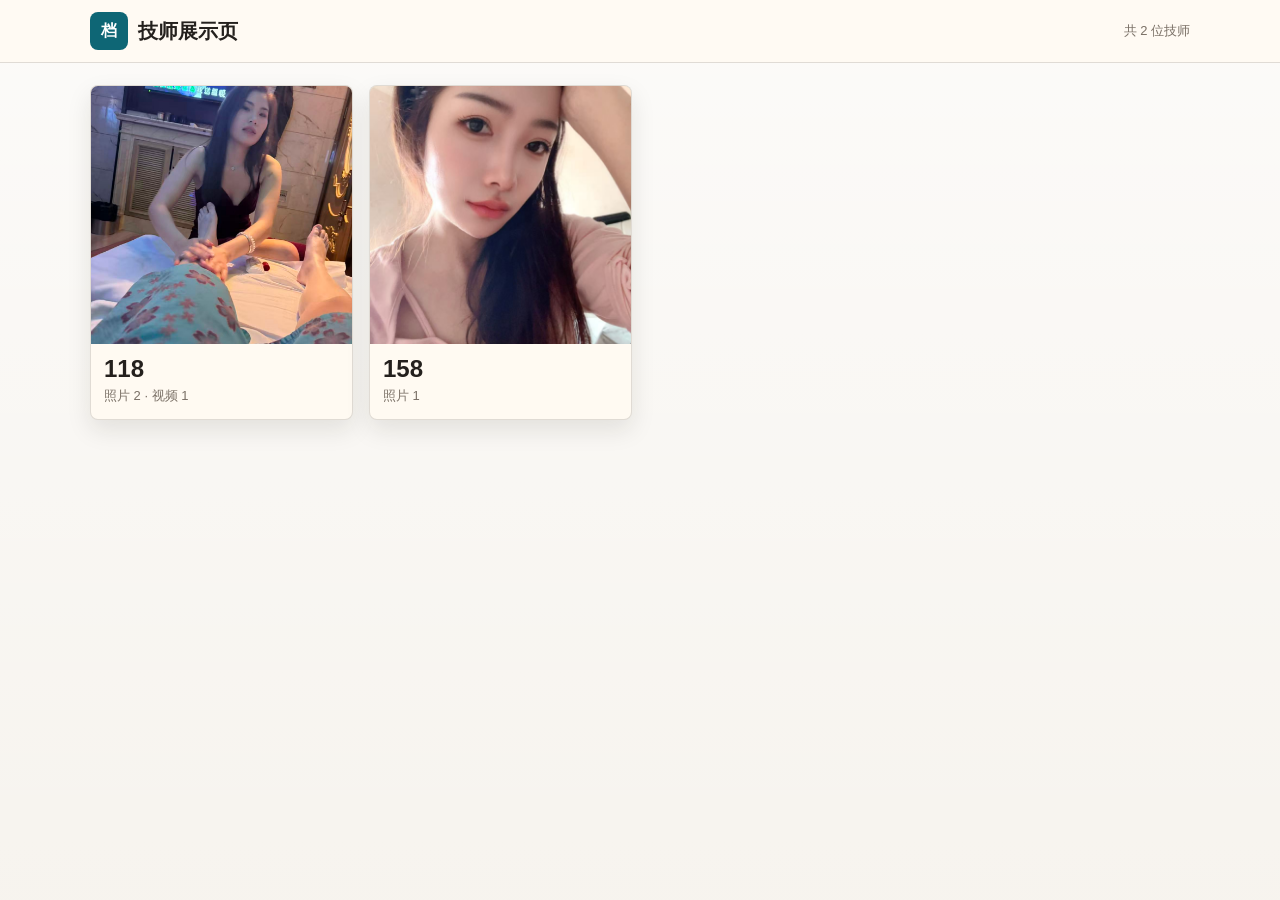
==== index.html @ 38991c95 "ss" ====
<!doctype html>
<html lang="zh-CN">
<head>
  <meta charset="utf-8">
  <meta name="viewport" content="width=device-width, initial-scale=1">
  <title>技师展示页</title>
  <link rel="stylesheet" href="assets/css/style.css">
</head>
<body>
  <header class="topbar">
    <div class="topbar-inner">
      <div class="title">
        <div class="badge">档</div>
        <h1>技师展示页</h1>
      </div>
      <div class="summary" id="summary">加载中</div>
    </div>
  </header>

  <main>
    <section class="grid" id="techGrid" aria-label="技师列表"></section>
  </main>

  <dialog id="detail">
    <div class="detail-head">
      <div>
        <strong id="detailNumber"></strong>
        <div class="meta" id="detailNote"></div>
      </div>
      <button class="btn" id="closeDetail" type="button">关闭</button>
    </div>
    <div class="detail-body">
      <div class="gallery" id="gallery"></div>
    </div>
  </dialog>

  <dialog id="viewer" class="viewer">
    <div class="detail-head">
      <strong id="viewerTitle">查看</strong>
      <button class="btn" id="closeViewer" type="button">关闭</button>
    </div>
    <div class="viewer-body" id="viewerBody"></div>
  </dialog>

  <script src="data.js"></script>
  <script src="assets/js/app.js"></script>
</body>
</html>
---- assets/css/style.css ----
:root {
  --bg: #f4f0e9;
  --paper: #fffaf2;
  --ink: #24201d;
  --muted: #7a7066;
  --line: rgba(36, 32, 29, .14);
  --brand: #0e6675;
  --shadow: 0 18px 42px rgba(33, 26, 20, .18);
  font-family: "Microsoft YaHei", "PingFang SC", "Segoe UI", Arial, sans-serif;
}

* { box-sizing: border-box; }

body {
  margin: 0;
  min-height: 100vh;
  background:
    linear-gradient(180deg, rgba(255,255,255,.72), rgba(255,255,255,.24)),
    var(--bg);
  color: var(--ink);
}

button {
  border: 0;
  cursor: pointer;
  font: inherit;
}

.topbar {
  position: sticky;
  top: 0;
  z-index: 3;
  border-bottom: 1px solid var(--line);
  background: rgba(255, 250, 242, .92);
  backdrop-filter: blur(12px);
}

.topbar-inner {
  width: min(1100px, calc(100vw - 28px));
  margin: 0 auto;
  min-height: 62px;
  display: flex;
  align-items: center;
  justify-content: space-between;
  gap: 14px;
}

.title {
  display: flex;
  align-items: center;
  gap: 10px;
  min-width: 0;
}

.badge {
  width: 38px;
  height: 38px;
  border-radius: 8px;
  display: grid;
  place-items: center;
  color: #fff;
  background: var(--brand);
  font-weight: 800;
}

h1 {
  margin: 0;
  font-size: 20px;
  line-height: 1.2;
  letter-spacing: 0;
}

.summary {
  color: var(--muted);
  font-size: 13px;
  white-space: nowrap;
}

main {
  width: min(1100px, calc(100vw - 28px));
  margin: 0 auto;
  padding: 22px 0 34px;
}

.grid {
  display: grid;
  grid-template-columns: repeat(auto-fill, minmax(220px, 1fr));
  gap: 16px;
}

.card {
  min-height: 330px;
  border: 1px solid var(--line);
  border-radius: 8px;
  overflow: hidden;
  background: var(--paper);
  box-shadow: 0 10px 24px rgba(33, 26, 20, .1);
  text-align: left;
  color: inherit;
  padding: 0;
  transition: transform .16s ease, box-shadow .16s ease;
}

.card:hover {
  transform: translateY(-2px);
  box-shadow: var(--shadow);
}

.avatar {
  height: 258px;
  background: #ddd3c7;
  overflow: hidden;
}

.avatar img {
  width: 100%;
  height: 100%;
  object-fit: cover;
  display: block;
}

.card-info {
  padding: 13px;
  display: grid;
  gap: 6px;
}

.number {
  font-size: 24px;
  font-weight: 850;
  line-height: 1;
}

.meta {
  color: var(--muted);
  font-size: 13px;
  line-height: 1.45;
}

dialog {
  width: min(1060px, calc(100vw - 24px));
  border: 0;
  border-radius: 8px;
  padding: 0;
  background: var(--paper);
  color: var(--ink);
  box-shadow: 0 30px 90px rgba(0,0,0,.34);
}

dialog::backdrop {
  background: rgba(18, 16, 14, .62);
}

.detail-head {
  min-height: 66px;
  padding: 14px 16px;
  border-bottom: 1px solid var(--line);
  display: flex;
  align-items: center;
  justify-content: space-between;
  gap: 14px;
}

.detail-head strong {
  display: block;
  font-size: 24px;
  line-height: 1.2;
}

.btn {
  min-width: 42px;
  min-height: 38px;
  border-radius: 8px;
  padding: 0 13px;
  display: inline-flex;
  align-items: center;
  justify-content: center;
  color: var(--ink);
  background: #fff;
  border: 1px solid var(--line);
  font-weight: 700;
}

.detail-body {
  padding: 16px;
  max-height: calc(100vh - 110px);
  overflow: auto;
}

.gallery {
  display: grid;
  grid-template-columns: repeat(auto-fit, minmax(230px, 1fr));
  gap: 12px;
  align-items: start;
}

.media {
  border: 1px solid var(--line);
  border-radius: 8px;
  overflow: hidden;
  background: #fff;
  padding: 0;
  text-align: left;
  color: inherit;
}

.media img,
.media video {
  width: 100%;
  aspect-ratio: 4 / 5;
  object-fit: cover;
  display: block;
  background: #12100e;
}

.media video {
  aspect-ratio: 16 / 9;
}

.media-caption {
  padding: 10px 11px;
  color: var(--muted);
  font-size: 13px;
}

.viewer {
  width: min(1120px, calc(100vw - 20px));
  background: #111;
}

.viewer .detail-head {
  color: #fff;
  border-bottom-color: rgba(255,255,255,.14);
}

.viewer .btn {
  background: rgba(255,255,255,.1);
  color: #fff;
  border-color: rgba(255,255,255,.2);
}

.viewer-body {
  padding: 14px;
  display: grid;
  place-items: center;
  max-height: calc(100vh - 104px);
  overflow: auto;
}

.viewer-body img,
.viewer-body video {
  max-width: 100%;
  max-height: calc(100vh - 134px);
  border-radius: 8px;
  background: #050505;
}

@media (max-width: 620px) {
  .topbar-inner {
    min-height: 58px;
  }

  .summary {
    white-space: normal;
    text-align: right;
  }

  main {
    padding-top: 14px;
  }

  .grid,
  .gallery {
    grid-template-columns: 1fr;
  }

  .avatar {
    height: min(74vw, 430px);
  }
}
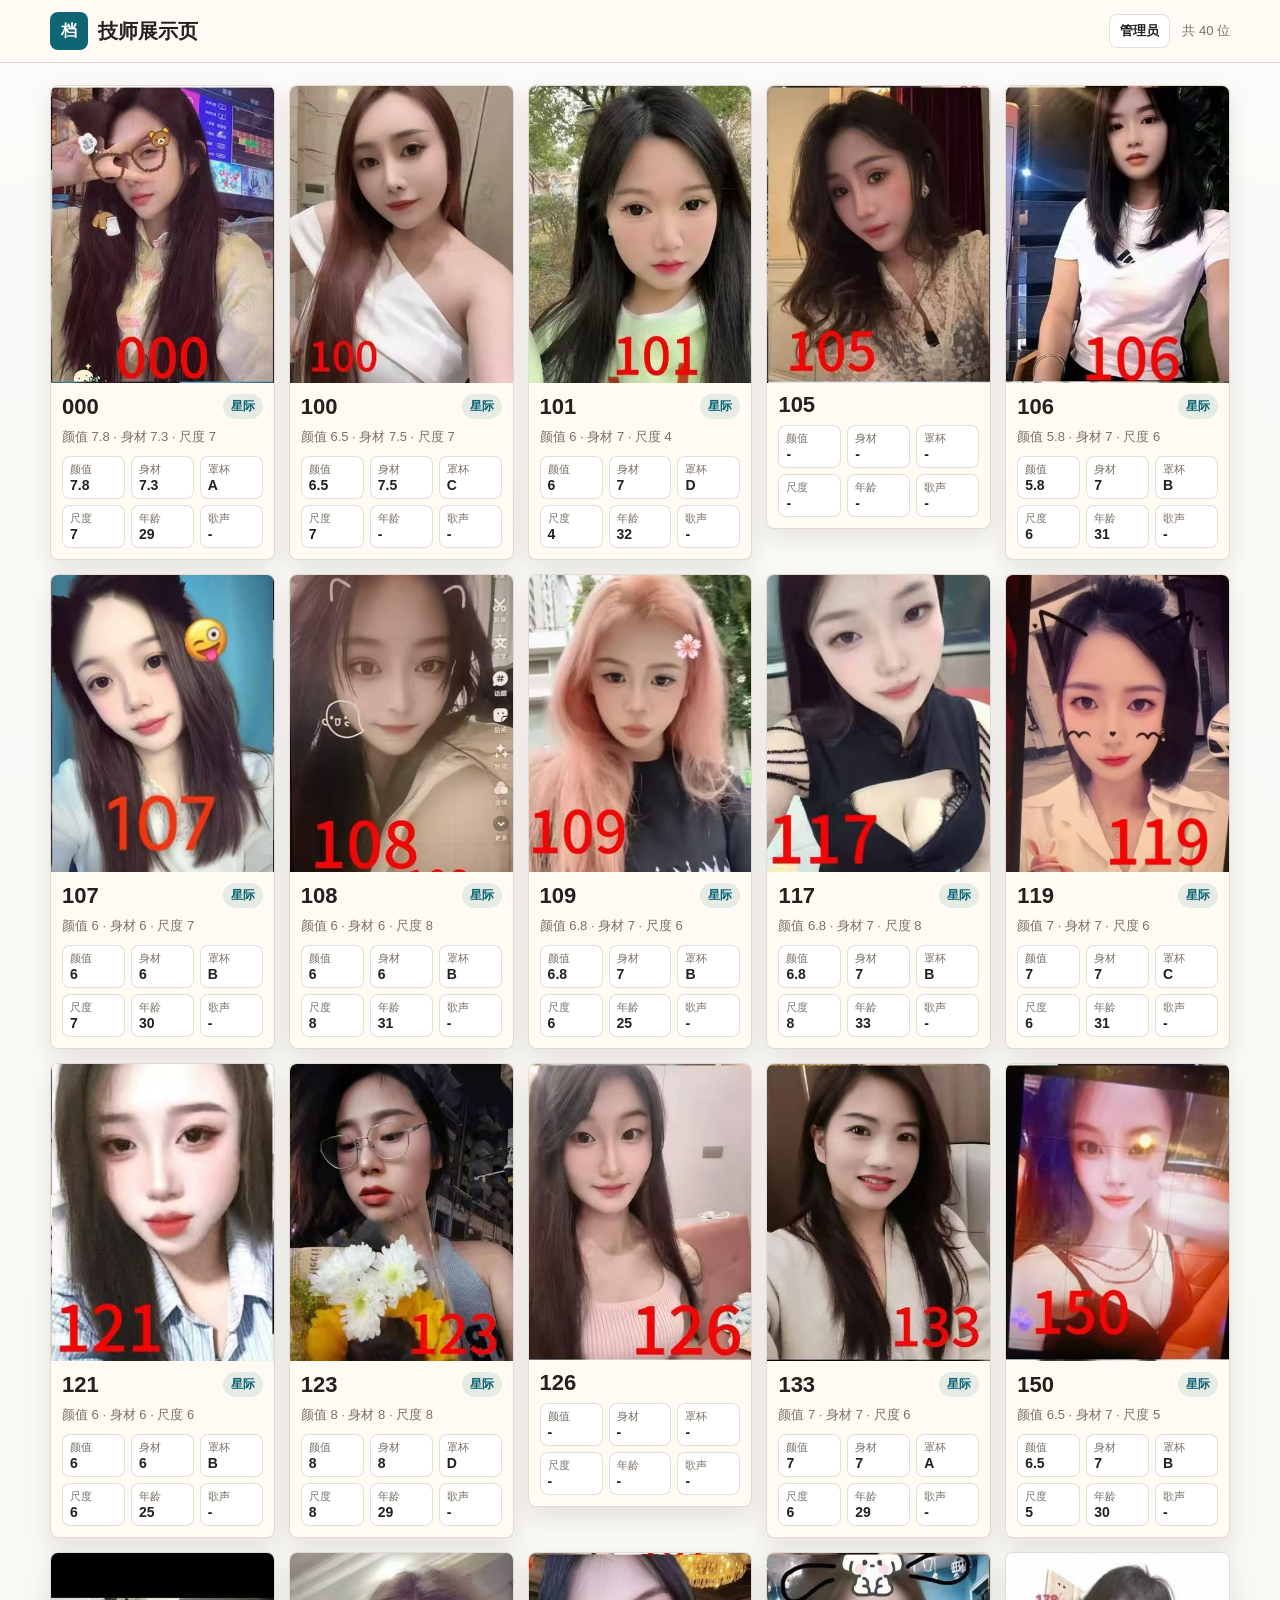
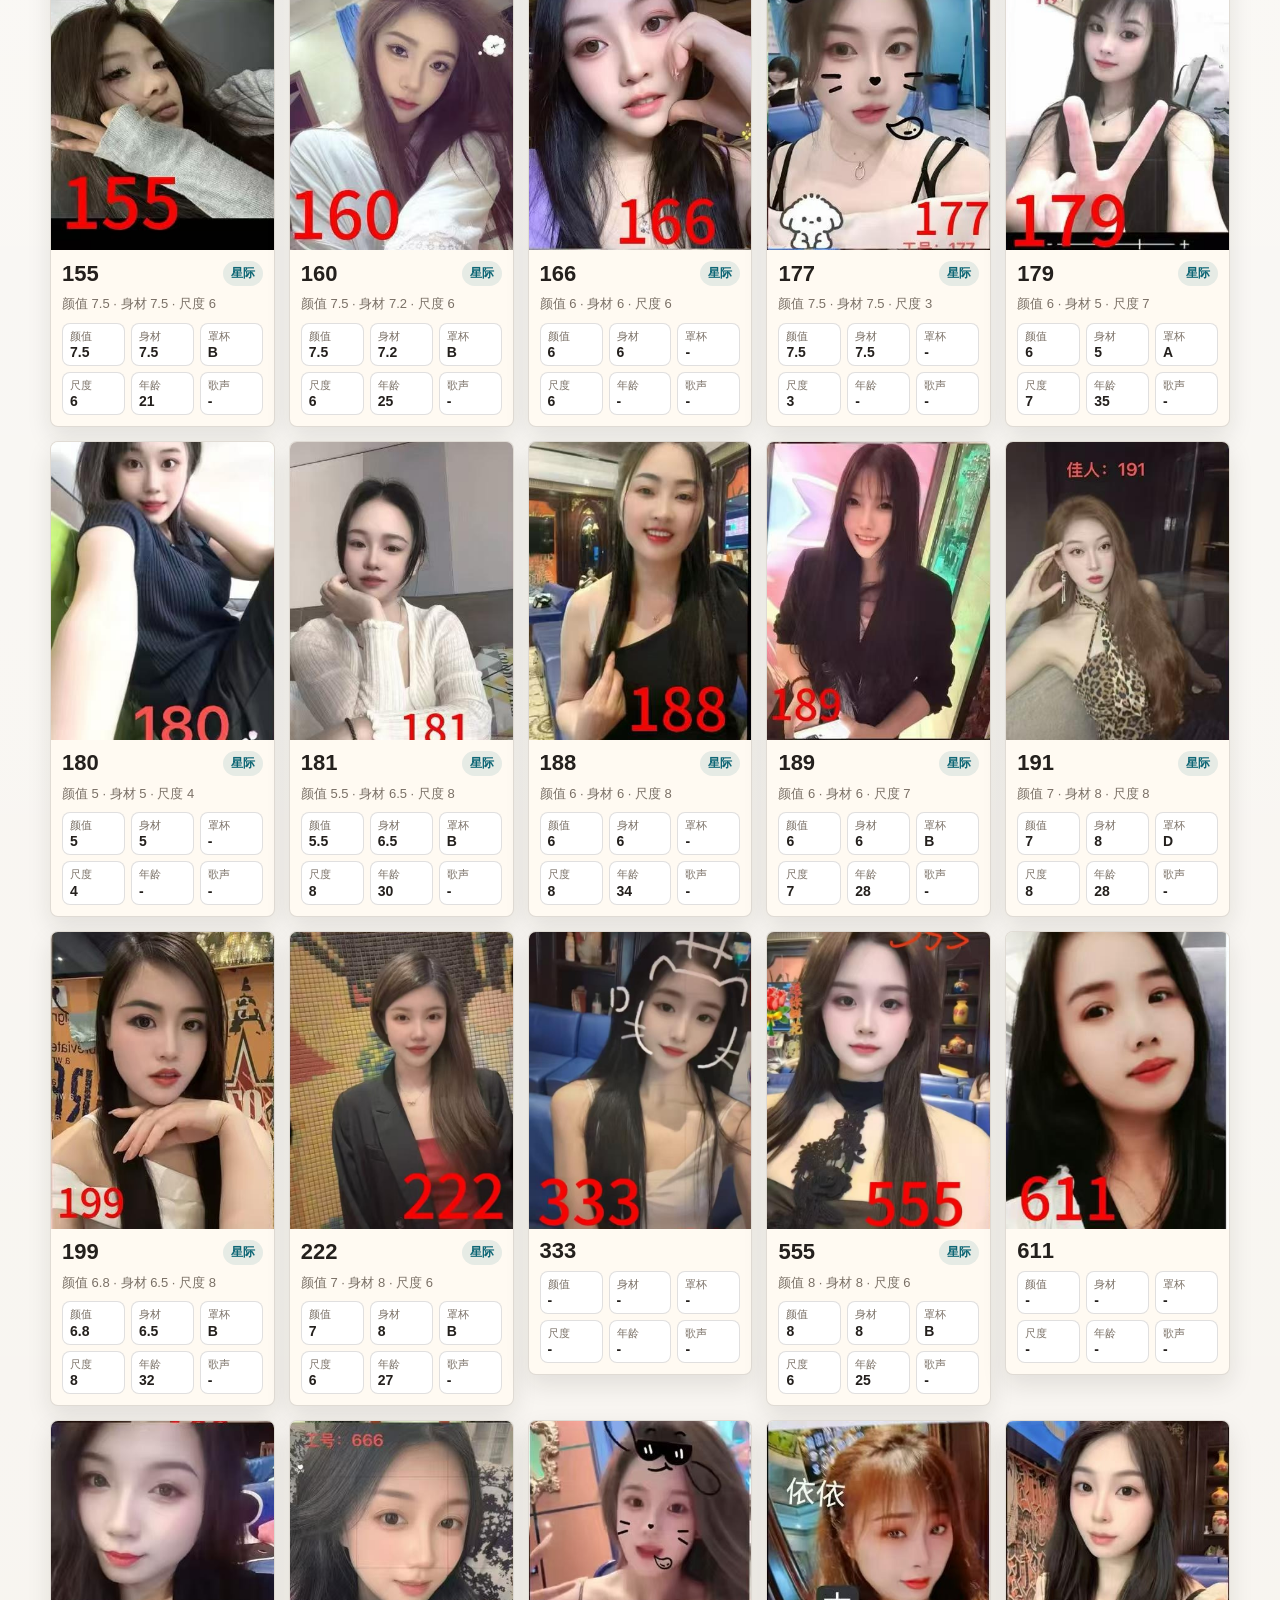
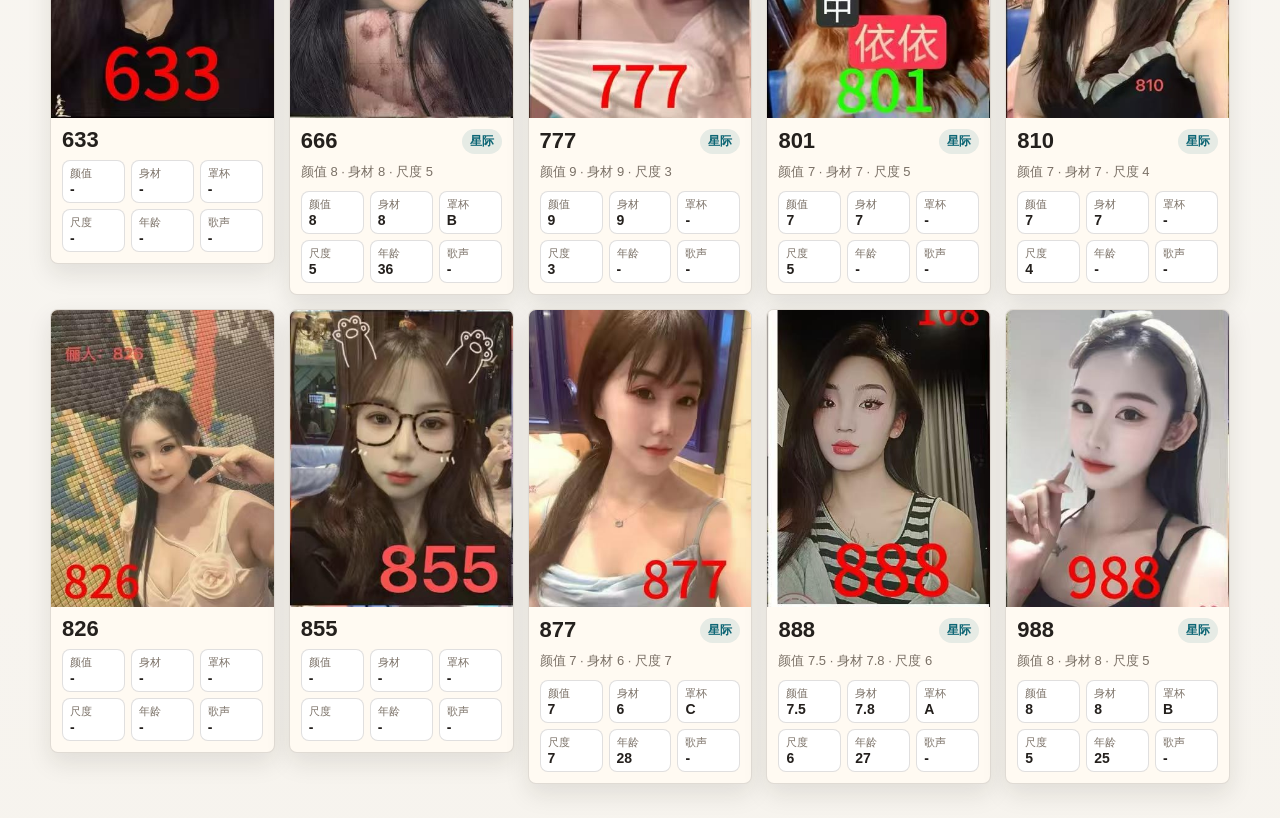
==== commit 4886234d: "ss" ====
--- a/index.html
+++ b/index.html
@@ -13,7 +13,10 @@
         <div class="badge">档</div>
         <h1>技师展示页</h1>
       </div>
-      <div class="summary" id="summary">加载中</div>
+      <div class="top-actions">
+        <a class="admin-link" href="admin.html">管理员</a>
+        <div class="summary" id="summary">加载中</div>
+      </div>
     </div>
   </header>
 
@@ -30,6 +33,7 @@
       <button class="btn" id="closeDetail" type="button">关闭</button>
     </div>
     <div class="detail-body">
+      <div id="detailInfo"></div>
       <div class="gallery" id="gallery"></div>
     </div>
   </dialog>
--- a/assets/css/style.css
+++ b/assets/css/style.css
@@ -5,276 +5,68 @@
   --muted: #7a7066;
   --line: rgba(36, 32, 29, .14);
   --brand: #0e6675;
+  --brand-soft: rgba(14, 102, 117, .1);
+  --accent: #b75f38;
   --shadow: 0 18px 42px rgba(33, 26, 20, .18);
   font-family: "Microsoft YaHei", "PingFang SC", "Segoe UI", Arial, sans-serif;
 }
-
 * { box-sizing: border-box; }
-
-body {
-  margin: 0;
-  min-height: 100vh;
-  background:
-    linear-gradient(180deg, rgba(255,255,255,.72), rgba(255,255,255,.24)),
-    var(--bg);
-  color: var(--ink);
+body { margin: 0; min-height: 100vh; background: linear-gradient(180deg, rgba(255,255,255,.72), rgba(255,255,255,.24)), var(--bg); color: var(--ink); }
+button { border: 0; cursor: pointer; font: inherit; }
+.topbar { position: sticky; top: 0; z-index: 3; border-bottom: 1px solid var(--line); background: rgba(255, 250, 242, .92); backdrop-filter: blur(12px); }
+.topbar-inner { width: min(1180px, calc(100vw - 28px)); margin: 0 auto; min-height: 62px; display: flex; align-items: center; justify-content: space-between; gap: 14px; }
+.title { display: flex; align-items: center; gap: 10px; min-width: 0; }
+.badge { width: 38px; height: 38px; border-radius: 8px; display: grid; place-items: center; color: #fff; background: var(--brand); font-weight: 800; }
+h1 { margin: 0; font-size: 20px; line-height: 1.2; letter-spacing: 0; }
+.top-actions { display: flex; align-items: center; gap: 12px; }
+.admin-link { min-height: 34px; border: 1px solid var(--line); border-radius: 8px; padding: 0 10px; display: inline-flex; align-items: center; color: var(--ink); background: #fff; text-decoration: none; font-size: 13px; font-weight: 700; }
+.summary { color: var(--muted); font-size: 13px; white-space: nowrap; }
+main { width: min(1180px, calc(100vw - 28px)); margin: 0 auto; padding: 22px 0 34px; }
+.grid { display: grid; grid-template-columns: repeat(auto-fill, minmax(196px, 1fr)); gap: 14px; align-items: start; }
+.card { border: 1px solid var(--line); border-radius: 8px; overflow: hidden; background: var(--paper); box-shadow: 0 10px 24px rgba(33, 26, 20, .1); text-align: left; color: inherit; padding: 0; transition: transform .16s ease, box-shadow .16s ease; }
+.card:hover { transform: translateY(-2px); box-shadow: var(--shadow); }
+.avatar { aspect-ratio: 3 / 4; background: #ddd3c7; overflow: hidden; }
+.avatar img { width: 100%; height: 100%; object-fit: cover; display: block; }
+.card-info { padding: 11px; display: grid; gap: 9px; }
+.card-head { display: flex; align-items: center; justify-content: space-between; gap: 8px; }
+.number { font-size: 22px; font-weight: 850; line-height: 1; }
+.tag { border-radius: 999px; padding: 4px 8px; color: var(--brand); background: var(--brand-soft); font-size: 12px; font-weight: 700; }
+.meta { color: var(--muted); font-size: 13px; line-height: 1.45; }
+.facts { display: grid; grid-template-columns: repeat(3, minmax(0, 1fr)); gap: 6px; }
+.fact { border: 1px solid var(--line); border-radius: 8px; background: #fff; padding: 6px 7px; min-width: 0; }
+.fact-label { display: block; color: var(--muted); font-size: 11px; line-height: 1.1; }
+.fact-value { display: block; margin-top: 3px; color: var(--ink); font-size: 14px; line-height: 1; overflow-wrap: anywhere; }
+dialog { width: min(980px, calc(100vw - 24px)); border: 0; border-radius: 8px; padding: 0; background: var(--paper); color: var(--ink); box-shadow: 0 30px 90px rgba(0,0,0,.34); }
+dialog::backdrop { background: rgba(18, 16, 14, .62); }
+.detail-head { min-height: 66px; padding: 14px 16px; border-bottom: 1px solid var(--line); display: flex; align-items: center; justify-content: space-between; gap: 14px; }
+.detail-head strong { display: block; font-size: 24px; line-height: 1.2; }
+.btn { min-width: 42px; min-height: 38px; border-radius: 8px; padding: 0 13px; display: inline-flex; align-items: center; justify-content: center; color: var(--ink); background: #fff; border: 1px solid var(--line); font-weight: 700; }
+.detail-body { padding: 16px; max-height: calc(100vh - 110px); overflow: auto; display: grid; gap: 14px; }
+.comment-box { border: 1px solid var(--line); border-radius: 8px; background: #fff; padding: 11px 12px; display: grid; gap: 6px; }
+.comment-title { color: var(--accent); font-size: 13px; font-weight: 800; }
+.comment-text { color: var(--ink); font-size: 14px; line-height: 1.55; }
+.gallery { display: grid; grid-template-columns: repeat(auto-fit, minmax(230px, 1fr)); gap: 12px; align-items: start; }
+.media { border: 1px solid var(--line); border-radius: 8px; overflow: hidden; background: #fff; padding: 0; text-align: left; color: inherit; }
+.media img, .media video { width: 100%; aspect-ratio: 3 / 4; object-fit: cover; display: block; background: #12100e; }
+.media-caption { padding: 10px 11px; color: var(--muted); font-size: 13px; }
+.viewer { width: min(980px, calc(100vw - 20px)); background: #111; }
+.viewer .detail-head { color: #fff; border-bottom-color: rgba(255,255,255,.14); }
+.viewer .btn { background: rgba(255,255,255,.1); color: #fff; border-color: rgba(255,255,255,.2); }
+.viewer-body { padding: 14px; display: grid; place-items: center; max-height: calc(100vh - 104px); overflow: auto; }
+.viewer-body img, .viewer-body video { max-width: 100%; max-height: calc(100vh - 134px); border-radius: 8px; background: #050505; }
+.viewer-stage { position: relative; width: 100%; min-height: min(620px, calc(100vh - 150px)); display: grid; grid-template-columns: 52px minmax(0, 1fr) 52px; align-items: center; gap: 10px; }
+.viewer-content { display: grid; place-items: center; min-width: 0; }
+.viewer-nav { width: 46px; height: 56px; border-radius: 8px; border: 1px solid rgba(255,255,255,.18); background: rgba(255,255,255,.1); color: #fff; font-size: 36px; line-height: 1; display: grid; place-items: center; }
+.viewer-nav:disabled { opacity: .28; cursor: default; }
+.viewer-nav:not(:disabled):hover { background: rgba(255,255,255,.18); }
+@media (max-width: 720px) {
+  .topbar-inner { min-height: 58px; }
+  .top-actions { gap: 8px; }
+  .summary { white-space: normal; text-align: right; }
+  main { padding-top: 14px; }
+  .grid { grid-template-columns: repeat(2, minmax(0, 1fr)); }
+  .facts { grid-template-columns: repeat(2, minmax(0, 1fr)); }
+  .gallery { grid-template-columns: 1fr; }
+  .viewer-stage { grid-template-columns: 42px minmax(0, 1fr) 42px; gap: 6px; }
+  .viewer-nav { width: 38px; height: 48px; font-size: 30px; }
 }
-
-button {
-  border: 0;
-  cursor: pointer;
-  font: inherit;
-}
-
-.topbar {
-  position: sticky;
-  top: 0;
-  z-index: 3;
-  border-bottom: 1px solid var(--line);
-  background: rgba(255, 250, 242, .92);
-  backdrop-filter: blur(12px);
-}
-
-.topbar-inner {
-  width: min(1100px, calc(100vw - 28px));
-  margin: 0 auto;
-  min-height: 62px;
-  display: flex;
-  align-items: center;
-  justify-content: space-between;
-  gap: 14px;
-}
-
-.title {
-  display: flex;
-  align-items: center;
-  gap: 10px;
-  min-width: 0;
-}
-
-.badge {
-  width: 38px;
-  height: 38px;
-  border-radius: 8px;
-  display: grid;
-  place-items: center;
-  color: #fff;
-  background: var(--brand);
-  font-weight: 800;
-}
-
-h1 {
-  margin: 0;
-  font-size: 20px;
-  line-height: 1.2;
-  letter-spacing: 0;
-}
-
-.summary {
-  color: var(--muted);
-  font-size: 13px;
-  white-space: nowrap;
-}
-
-main {
-  width: min(1100px, calc(100vw - 28px));
-  margin: 0 auto;
-  padding: 22px 0 34px;
-}
-
-.grid {
-  display: grid;
-  grid-template-columns: repeat(auto-fill, minmax(220px, 1fr));
-  gap: 16px;
-}
-
-.card {
-  min-height: 330px;
-  border: 1px solid var(--line);
-  border-radius: 8px;
-  overflow: hidden;
-  background: var(--paper);
-  box-shadow: 0 10px 24px rgba(33, 26, 20, .1);
-  text-align: left;
-  color: inherit;
-  padding: 0;
-  transition: transform .16s ease, box-shadow .16s ease;
-}
-
-.card:hover {
-  transform: translateY(-2px);
-  box-shadow: var(--shadow);
-}
-
-.avatar {
-  height: 258px;
-  background: #ddd3c7;
-  overflow: hidden;
-}
-
-.avatar img {
-  width: 100%;
-  height: 100%;
-  object-fit: cover;
-  display: block;
-}
-
-.card-info {
-  padding: 13px;
-  display: grid;
-  gap: 6px;
-}
-
-.number {
-  font-size: 24px;
-  font-weight: 850;
-  line-height: 1;
-}
-
-.meta {
-  color: var(--muted);
-  font-size: 13px;
-  line-height: 1.45;
-}
-
-dialog {
-  width: min(1060px, calc(100vw - 24px));
-  border: 0;
-  border-radius: 8px;
-  padding: 0;
-  background: var(--paper);
-  color: var(--ink);
-  box-shadow: 0 30px 90px rgba(0,0,0,.34);
-}
-
-dialog::backdrop {
-  background: rgba(18, 16, 14, .62);
-}
-
-.detail-head {
-  min-height: 66px;
-  padding: 14px 16px;
-  border-bottom: 1px solid var(--line);
-  display: flex;
-  align-items: center;
-  justify-content: space-between;
-  gap: 14px;
-}
-
-.detail-head strong {
-  display: block;
-  font-size: 24px;
-  line-height: 1.2;
-}
-
-.btn {
-  min-width: 42px;
-  min-height: 38px;
-  border-radius: 8px;
-  padding: 0 13px;
-  display: inline-flex;
-  align-items: center;
-  justify-content: center;
-  color: var(--ink);
-  background: #fff;
-  border: 1px solid var(--line);
-  font-weight: 700;
-}
-
-.detail-body {
-  padding: 16px;
-  max-height: calc(100vh - 110px);
-  overflow: auto;
-}
-
-.gallery {
-  display: grid;
-  grid-template-columns: repeat(auto-fit, minmax(230px, 1fr));
-  gap: 12px;
-  align-items: start;
-}
-
-.media {
-  border: 1px solid var(--line);
-  border-radius: 8px;
-  overflow: hidden;
-  background: #fff;
-  padding: 0;
-  text-align: left;
-  color: inherit;
-}
-
-.media img,
-.media video {
-  width: 100%;
-  aspect-ratio: 4 / 5;
-  object-fit: cover;
-  display: block;
-  background: #12100e;
-}
-
-.media video {
-  aspect-ratio: 16 / 9;
-}
-
-.media-caption {
-  padding: 10px 11px;
-  color: var(--muted);
-  font-size: 13px;
-}
-
-.viewer {
-  width: min(1120px, calc(100vw - 20px));
-  background: #111;
-}
-
-.viewer .detail-head {
-  color: #fff;
-  border-bottom-color: rgba(255,255,255,.14);
-}
-
-.viewer .btn {
-  background: rgba(255,255,255,.1);
-  color: #fff;
-  border-color: rgba(255,255,255,.2);
-}
-
-.viewer-body {
-  padding: 14px;
-  display: grid;
-  place-items: center;
-  max-height: calc(100vh - 104px);
-  overflow: auto;
-}
-
-.viewer-body img,
-.viewer-body video {
-  max-width: 100%;
-  max-height: calc(100vh - 134px);
-  border-radius: 8px;
-  background: #050505;
-}
-
-@media (max-width: 620px) {
-  .topbar-inner {
-    min-height: 58px;
-  }
-
-  .summary {
-    white-space: normal;
-    text-align: right;
-  }
-
-  main {
-    padding-top: 14px;
-  }
-
-  .grid,
-  .gallery {
-    grid-template-columns: 1fr;
-  }
-
-  .avatar {
-    height: min(74vw, 430px);
-  }
-}
